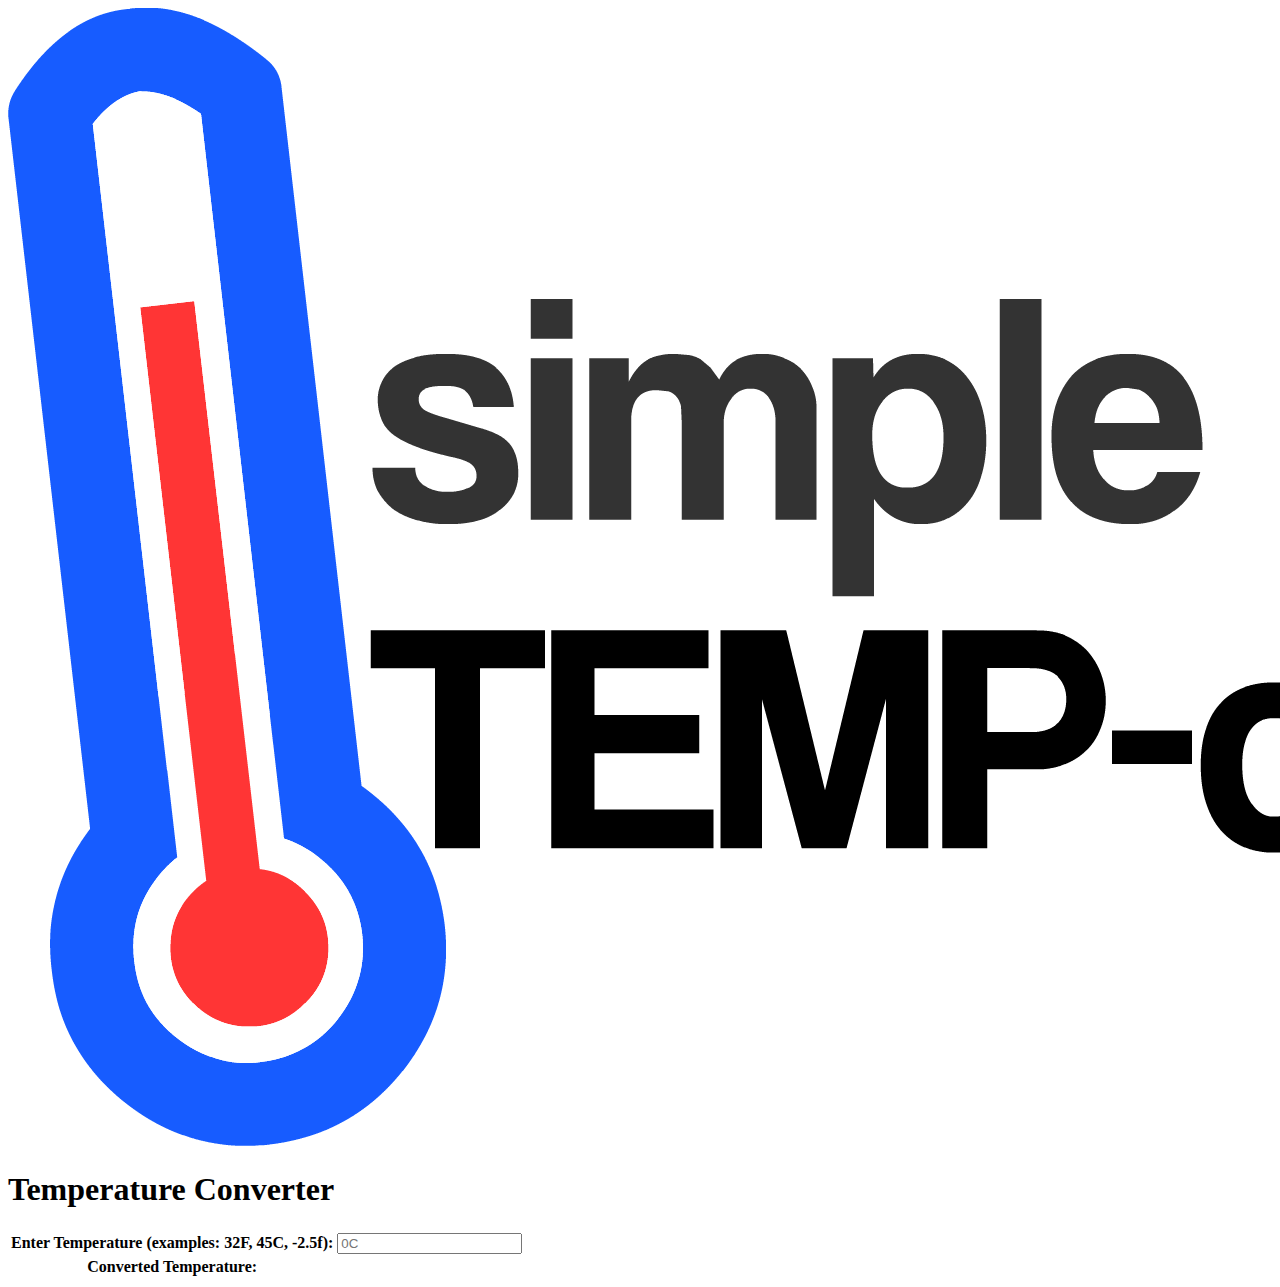
==== index.htm @ 40694069 "HTML created" ====
<!DOCTYPE html>
<html>
<head>
	<meta http-equiv="Content-Type" content="text/html; charset=UTF-8">
	<title>Simple TEMP-Converter</title>
	<script type="text/javascript" src="temperature.js"></script>
	<link rel="stylesheet" type="text/css" href="global.css" />
</head>
<body>
    <div id="wrapper">
        <header>
            <img src="logo.png" alt="Simple TEMP-converter Logo">
        </header>
		<section id="content">
		    <h1>Temperature Converter</h1>
			<table>
			  <tr>
				<th>Enter  Temperature (examples: 32F, 45C, -2.5f):</th>
				<td><input id="original" onchange="calculate();" placeholder="0C" ></td>
			  </tr>
			  <tr>
				<th>Converted Temperature:</th>
				<td><span class="output" id="converted"></span></td>
			  </tr>
			</table>

		<section>
    </div>
</body>
</html>
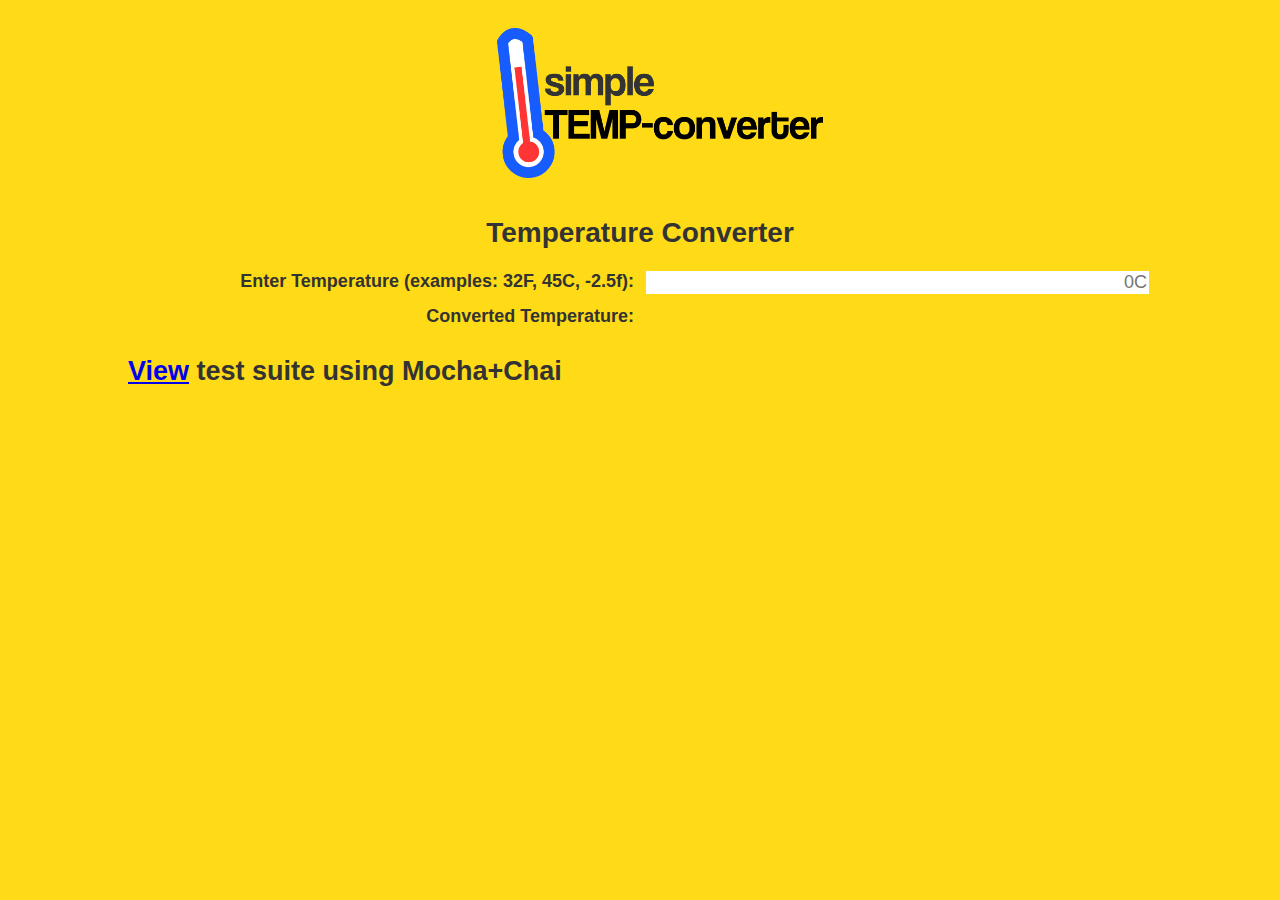
==== commit 2eca1290: "Link for test suite added in index.htm" ====
--- a/index.htm
+++ b/index.htm
@@ -23,6 +23,7 @@
 				<td><span class="output" id="converted"></span></td>
 			  </tr>
 			</table>
+			<h2><a href="tests/index.html">View</a> test suite using Mocha+Chai</h2>
 
 		<section>
     </div>
--- a/global.css
+++ b/global.css
@@ -0,0 +1,65 @@
+/*    Generated by http://www.cssportal.com    */
+
+@import url("reset.css");
+
+body {
+	background-color:#ffdb17;
+    font-family: Verdana, Arial, Helvetica, sans-serif;
+    font-size:large;
+    color:#333
+}
+
+h1 {
+	text-align:center;
+	font-weight:bold;
+	font-size:28px;
+	margin-bottom:15px;
+}
+
+table{
+	width:100%;
+}
+
+th, td { 
+	padding:5px;
+	width:50%;
+	vertical-align: top; 
+	text-align: right; 
+	font-size:large; 
+}     
+
+#converted  { 
+	color: red; 
+	font-weight: bold; 
+	font-size:large;          
+}    
+
+input  { 
+	width:100%;
+	text-align: right;  
+	border: none; 
+	font-size:large;
+}   
+
+img{
+	height:100%; 
+	width:auto;
+}
+
+#wrapper {
+    margin: 0 auto;
+    width: 1024px;
+}
+
+header {
+	text-align: center;  
+	padding:20px;
+    height: 150px;
+    width: 1024px;
+}
+
+#content {
+    float: left;
+    width: 1024px;
+}
+
